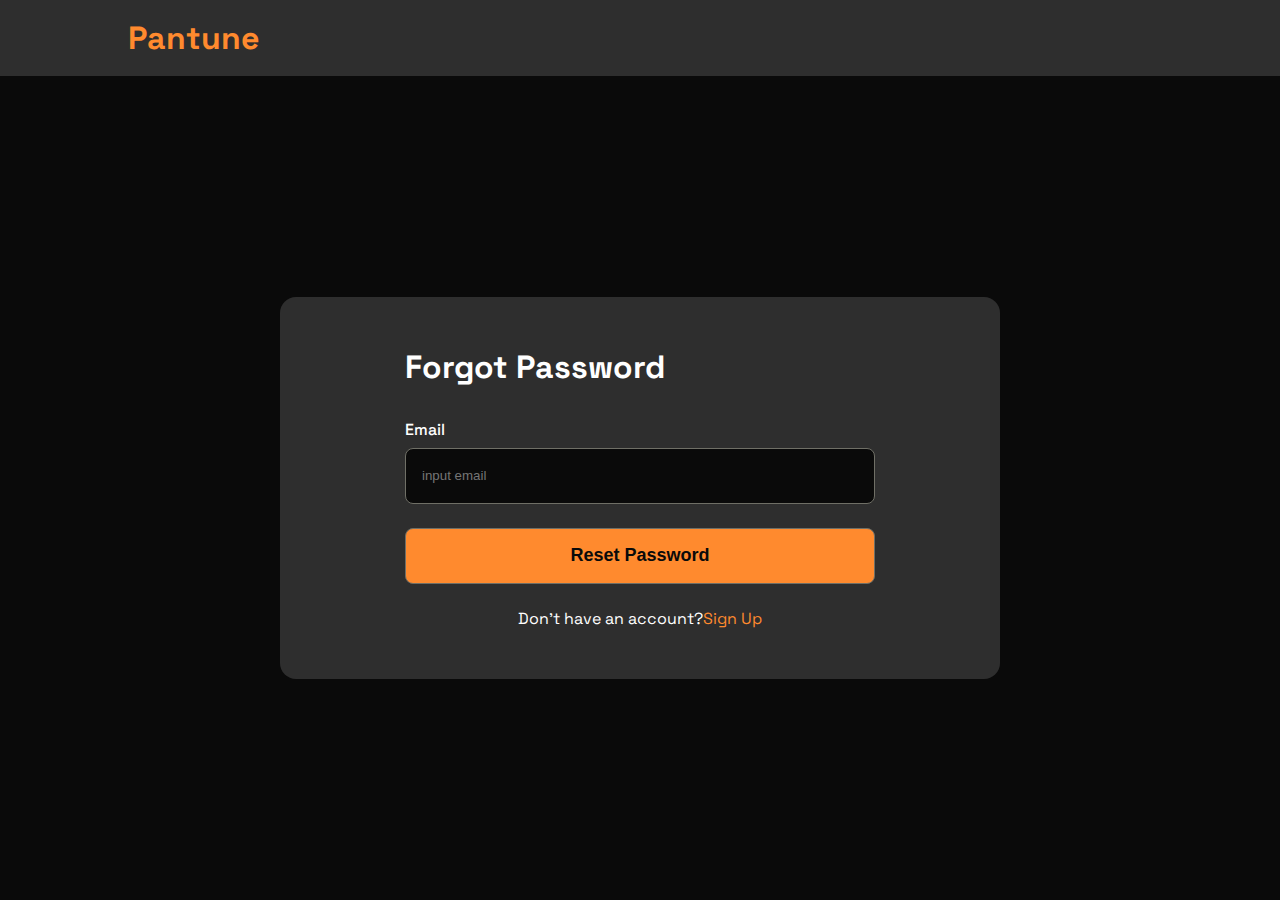
==== forgot.html @ e86602b0 "All files added" ====
<!DOCTYPE html>
<html lang="en">
  <head>
    <meta charset="UTF-8" />
    <meta http-equiv="X-UA-Compatible" content="IE=edge" />
    <meta name="viewport" content="width=device-width, initial-scale=1.0" />
    <link rel="stylesheet" href="/styles/signin.css" />
    <title>Forgot Password</title>
  </head>
  <body>
    <nav class="nav-bar">
      <div class="nav-title">Pantune</div>
    </nav>
    <main class="main-container">
      <div class="container-content">
        <div class="header-title">Forgot Password</div>
        <form action="">
          <div class="form-control">
            <p class="form-title">Email</p>
            <input
              type="email"
              name="email"
              id="email"
              placeholder="input email"
              required
            />
          </div>

          <div class="form-control">
            <input type="submit" value="Reset Password" />
          </div>
          <p class="create-link">
            Don't have an account?<a href="signup.html">Sign Up</a>
          </p>
        </form>
      </div>
    </main>
  </body>
</html>
---- styles/signin.css ----
@import url("https://fonts.googleapis.com/css2?family=Space+Grotesk:wght@300;400;500;600&display=swap");
* {
  margin: 0;
  box-sizing: border-box;
}
body {
  display: flex;
  flex-direction: column;
  font-family: "space Grotesk", sans-serif;
  background-color: #0a0a0a;
  height: 100vh;
}
.nav-bar {
  display: flex;
  align-items: center;
  justify-content: space-between;
  background-color: #2e2e2e;
  padding: 1rem 8rem;
  height: 5rem;
}

.nav-title {
  font-weight: 700;
  font-size: 2rem;
  color: #ff8a2e;
}

.main-container {
  display: flex;
  justify-content: center;
  align-items: center;
  height: 100%;
  /* margin: 128px 504px 262px 504px; */
}

.container-content {
  /* display: flex;
  flex-direction: column; */
  /* justify-content: center; */
  width: 45rem;
  background-color: #2e2e2e;
  border-radius: 1rem;
  padding: 100px 125px;
}

.header-title {
  color: #ffffff;
  font-size: 2rem;
  font-weight: 700;
  align-self: flex-start;
  margin: 0 0 32px 0;
}

.form-title {
  font-weight: 500;
  font-size: 1rem;
  color: #ffffff;
  margin: 0 0 8px 0;
}

.form-control {
  margin: 0 0 24px 0;
}
.form-control input {
  border-radius: 0.5rem;
  width: 29.375rem;
  height: 3.5rem;
  background-color: #0a0a0a;
  border: 1px solid #6f6f66;
  padding: 1rem;
}

input[type="submit"] {
  background-color: #ff8a2e;
  color: #0a0a0a;
  font-weight: 600;
  font-size: 18px;
}

.forgot-para {
  color: #ffffff;
  font-weight: 400;
  margin: 0 0 32px 0;
}

.forgot-para a {
  text-decoration: none;
  color: #ff8a2e;
}

.create-link {
  text-align: center;
  font-weight: 400;
  color: #ffffff;
}

.create-link a {
  text-decoration: none;
  color: #ff8a2e;
}

@media screen and (max-width: 1728px) {
  .container-content {
    padding: 50px 125px;
  }
}
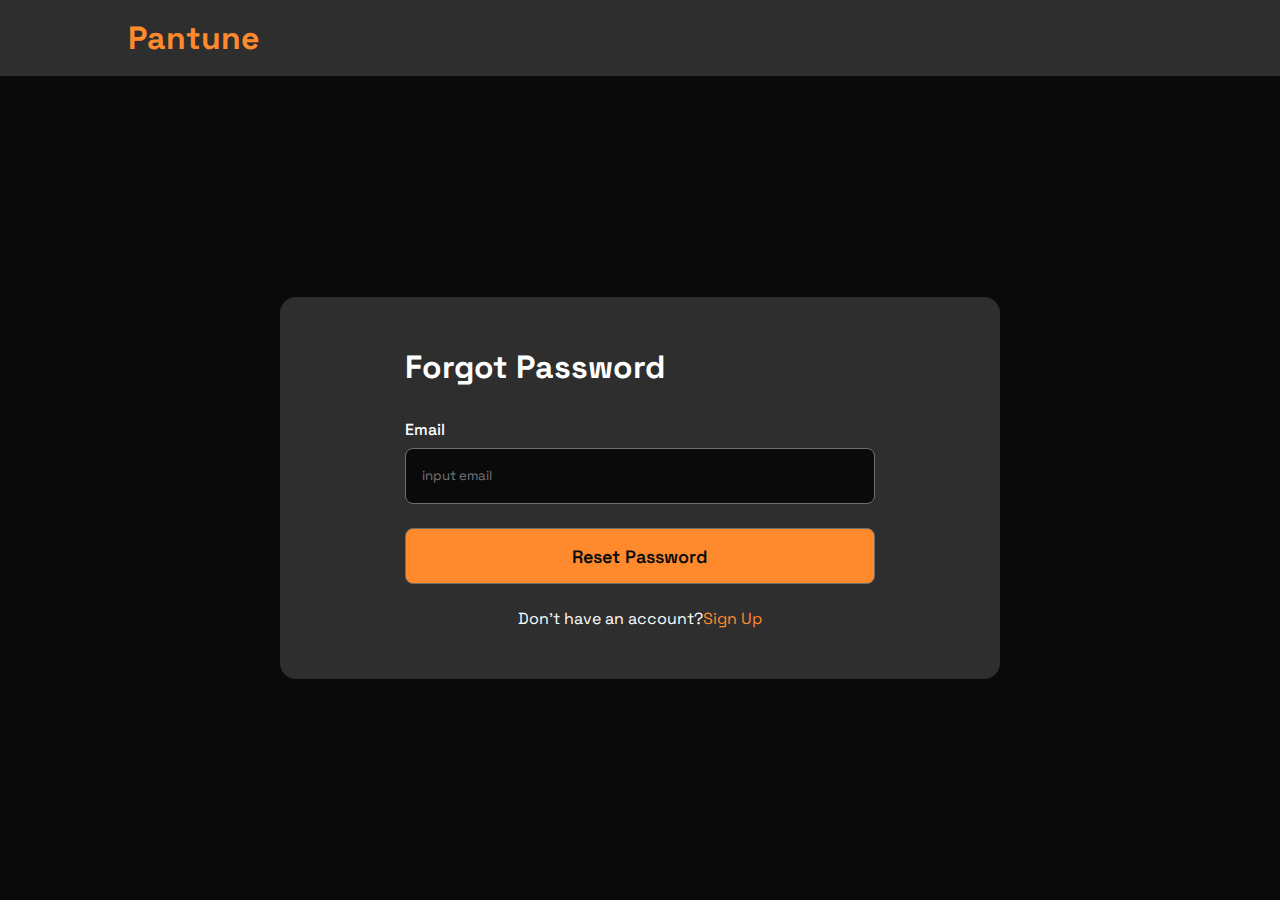
==== commit c3669121: "all" ====
--- a/forgot.html
+++ b/forgot.html
@@ -9,7 +9,7 @@
   </head>
   <body>
     <nav class="nav-bar">
-      <div class="nav-title">Pantune</div>
+      <a class="nav-link" href="/"><h1 class="nav-title">Pantune</h1></a>
     </nav>
     <main class="main-container">
       <div class="container-content">
--- a/styles/signin.css
+++ b/styles/signin.css
@@ -1,12 +1,7 @@
-@import url("https://fonts.googleapis.com/css2?family=Space+Grotesk:wght@300;400;500;600&display=swap");
-* {
-  margin: 0;
-  box-sizing: border-box;
-}
+@import url("base.css");
 body {
   display: flex;
   flex-direction: column;
-  font-family: "space Grotesk", sans-serif;
   background-color: #0a0a0a;
   height: 100vh;
 }
@@ -88,6 +83,10 @@
   color: #ff8a2e;
 }
 
+.nav-link {
+  text-decoration: none;
+}
+
 .create-link {
   text-align: center;
   font-weight: 400;
